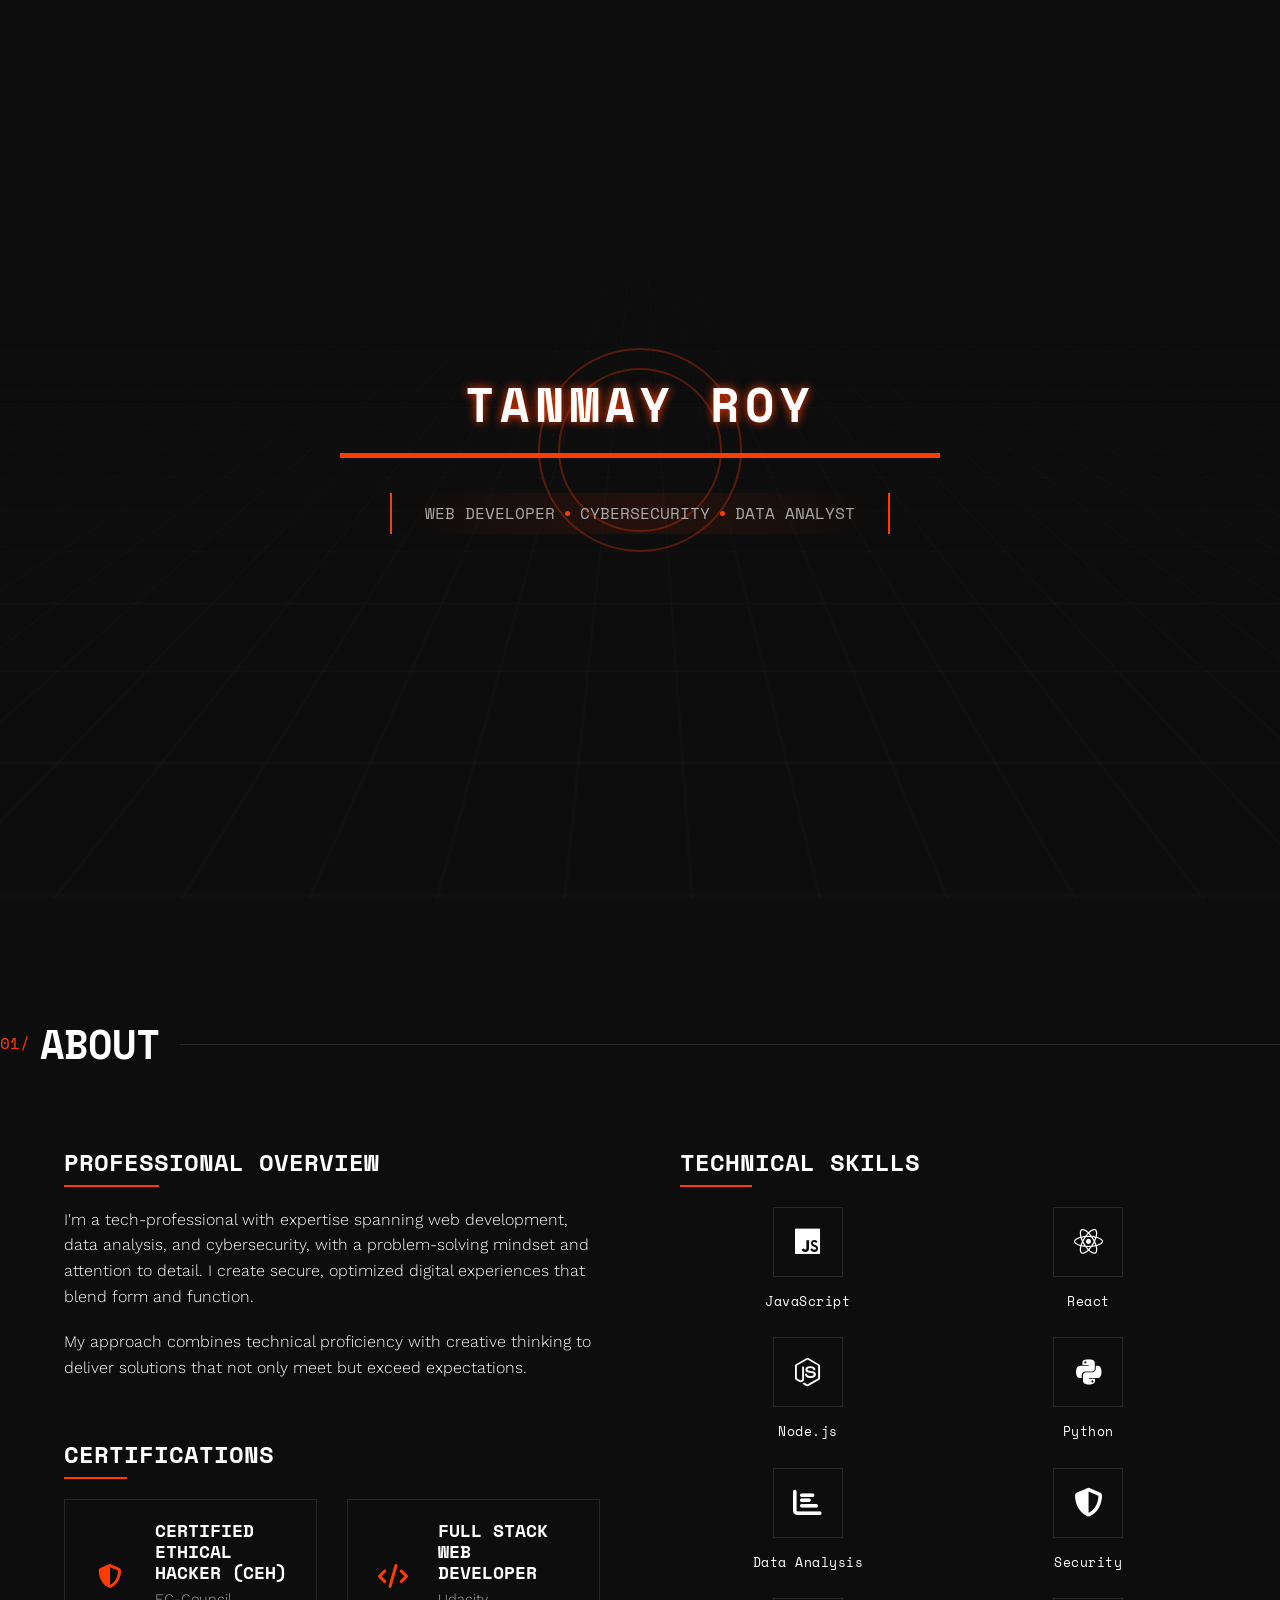
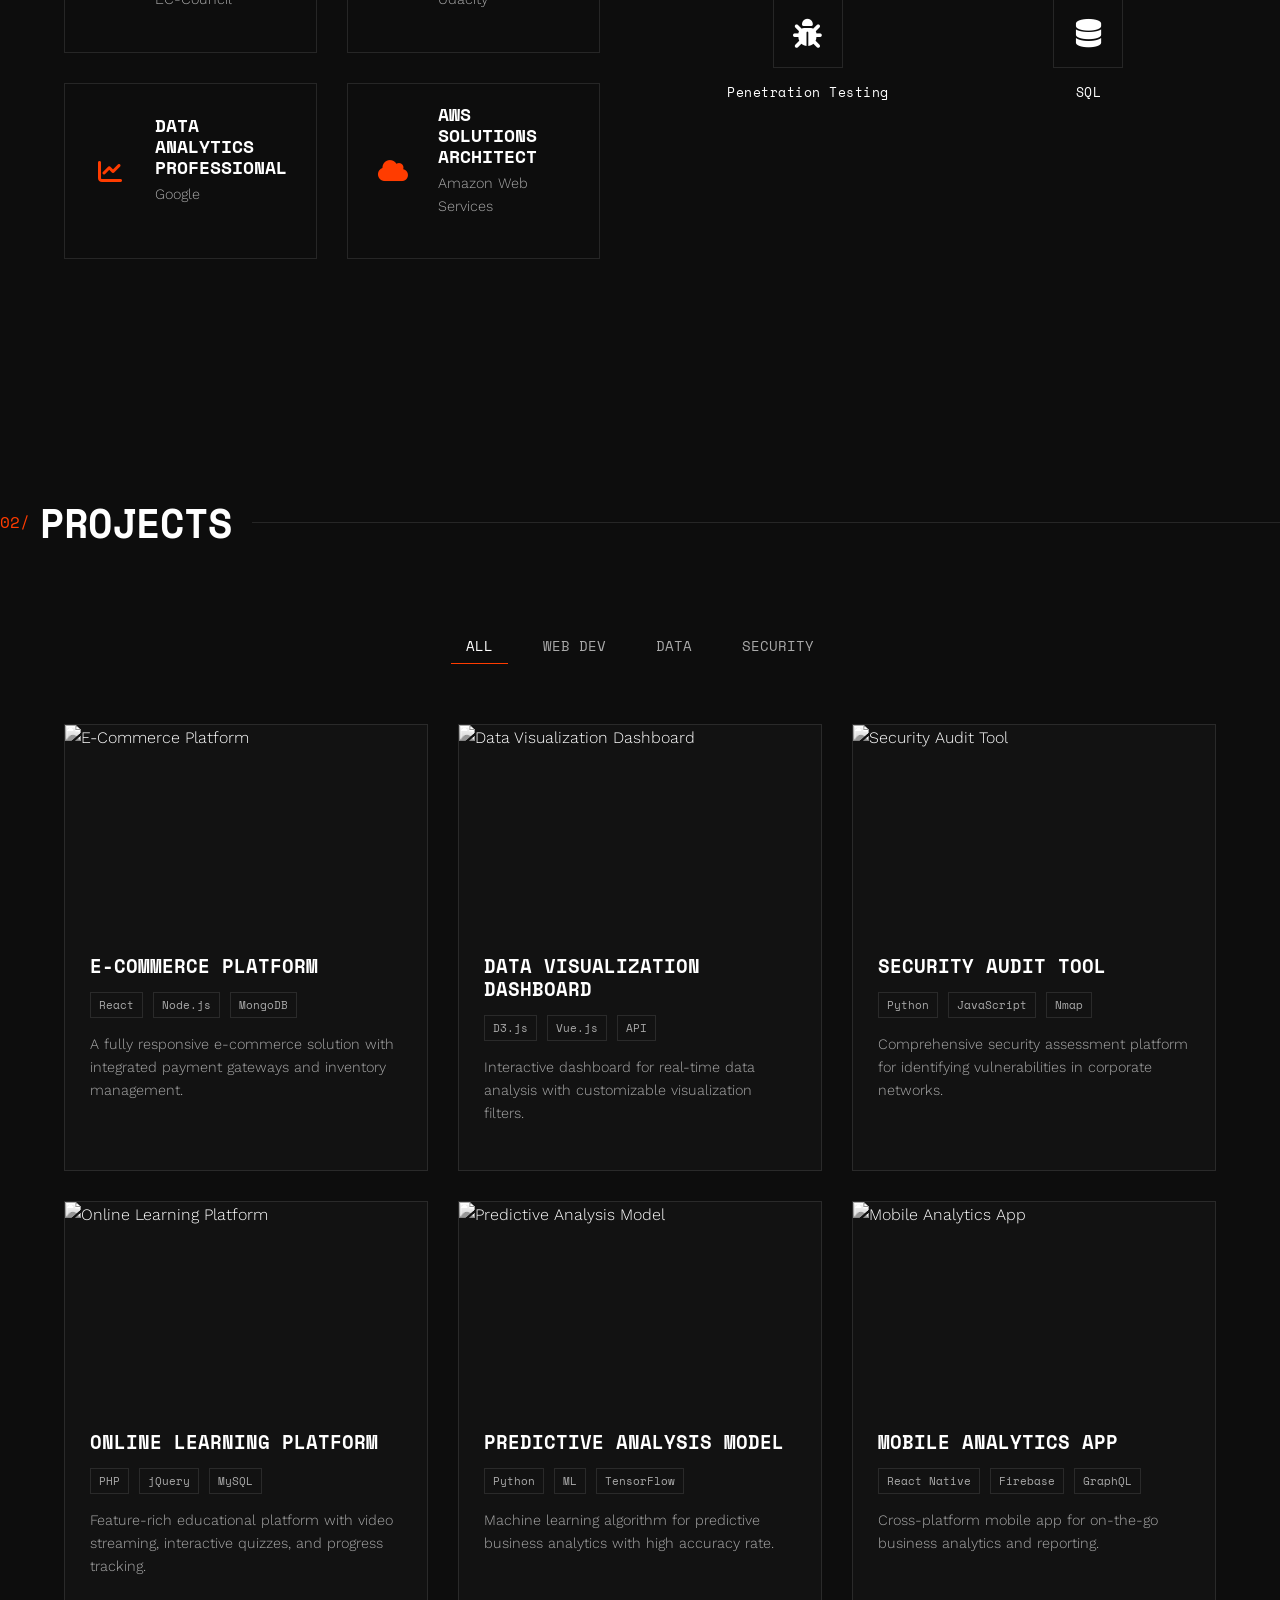
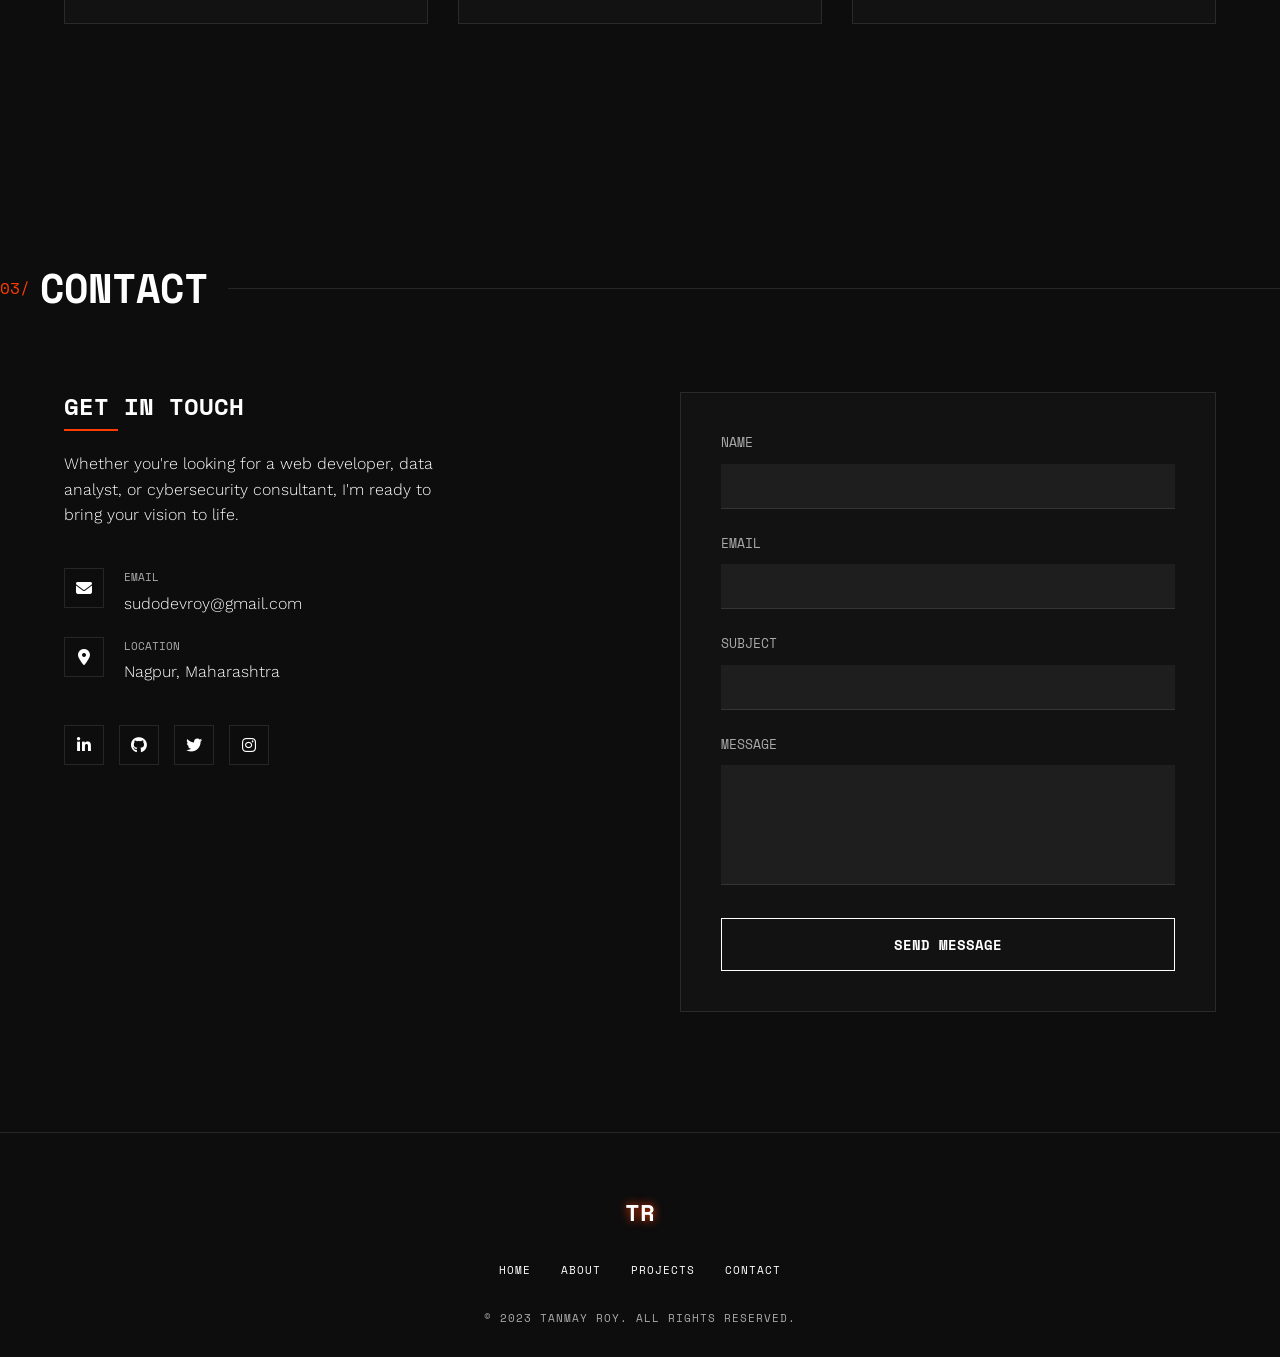
==== index.html @ c30aea15 "Add files via upload" ====
<!DOCTYPE html>
<html lang="en">
<head>
    <meta charset="UTF-8">
    <meta name="viewport" content="width=device-width, initial-scale=1.0">
    <title>Tanmay Roy | Portfolio</title>
    <link rel="stylesheet" href="./assets/css/styles.css">
    <link rel="stylesheet" href="https://cdnjs.cloudflare.com/ajax/libs/font-awesome/6.4.0/css/all.min.css">
</head>
<body>
    <!-- Preloader -->
    <div class="preloader">
        <div class="cyber-grid"></div>
        <div class="loading-text">
            <div class="letter" style="--delay: 0s">T</div>
            <div class="letter" style="--delay: 0.1s">A</div>
            <div class="letter" style="--delay: 0.2s">N</div>
            <div class="letter" style="--delay: 0.3s">M</div>
            <div class="letter" style="--delay: 0.4s">A</div>
            <div class="letter" style="--delay: 0.5s">Y</div>
            <div class="letter" style="--delay: 0.6s">&nbsp;</div>
            <div class="letter" style="--delay: 0.7s">R</div>
            <div class="letter" style="--delay: 0.8s">O</div>
            <div class="letter" style="--delay: 0.9s">Y</div>
        </div>
        <div class="loader-subtitle">WEB DEVELOPER <span class="dot"></span> CYBERSECURITY <span class="dot"></span> DATA ANALYST</div>
        <div class="cyber-circles"></div>
    </div>

    <div class="noise-overlay"></div>
    
    <header>
        <div class="header-content">
            <div class="header-logo" data-text="TR">TR</div>
            <nav>
                <ul class="nav-links">
                    <li><a href="#home" class="active">00/HOME</a></li>
                    <li><a href="#about">01/ABOUT</a></li>
                    <li><a href="#projects">02/PROJECTS</a></li>
                    <li><a href="#contact">03/CONTACT</a></li>
                </ul>
            </nav>
            <div class="menu-toggle">
                <div class="hamburger">
                    <span></span>
                    <span></span>
                </div>
            </div>
        </div>
    </header>

    <main>
        <section id="home" class="home">
            <div class="home-grid">
                <div class="hero-content">
                    <h1 class="glitch-text" data-text="TANMAY ROY">TANMAY ROY</h1>
                    <div class="hero-subtitle">WEB DEVELOPER <span class="dot"></span> DATA ANALYST <span class="dot"></span> CYBERSECURITY</div>
                    <p class="hero-description">Transforming complex ideas into elegant digital solutions with a focus on security, performance, and user experience.</p>
                    <div class="cta-container">
                        <a href="#projects" class="cta-button">VIEW PROJECTS</a>
                        <a href="#contact" class="cta-button outline">CONTACT</a>
                    </div>
                </div>
                <div class="hero-image-container">
                    <div class="hero-image">
                        <img src="./i7j3xm5poc.png" alt="Tanmay Roy">
                        <div class="image-glitch"></div>
                    </div>
                    <div class="grid-overlay"></div>
                </div>
            </div>
            <div class="scroll-indicator">
                <span>SCROLL</span>
                <div class="scroll-line"></div>
            </div>
        </section>

        <section id="about" class="about">
            <div class="section-header">
                <span class="section-number">01/</span>
                <h2 class="section-title">ABOUT</h2>
                <div class="section-line"></div>
            </div>

            <div class="about-grid">
                <div class="about-text">
                    <h3>PROFESSIONAL OVERVIEW</h3>
                    <p>I'm a tech-professional with expertise spanning web development, data analysis, and cybersecurity, with a problem-solving mindset and attention to detail. I create secure, optimized digital experiences that blend form and function.</p>
                    <p>My approach combines technical proficiency with creative thinking to deliver solutions that not only meet but exceed expectations.</p>
                    
                    <div class="certifications">
                        <h3>CERTIFICATIONS</h3>
                        <div class="cert-grid">
                            <div class="cert-item">
                                <div class="cert-icon"><i class="fas fa-shield-alt"></i></div>
                                <div class="cert-content">
                                    <h4>Certified Ethical Hacker (CEH)</h4>
                                    <p>EC-Council</p>
                                </div>
                            </div>
                            <div class="cert-item">
                                <div class="cert-icon"><i class="fas fa-code"></i></div>
                                <div class="cert-content">
                                    <h4>Full Stack Web Developer</h4>
                                    <p>Udacity</p>
                                </div>
                            </div>
                            <div class="cert-item">
                                <div class="cert-icon"><i class="fas fa-chart-line"></i></div>
                                <div class="cert-content">
                                    <h4>Data Analytics Professional</h4>
                                    <p>Google</p>
                                </div>
                            </div>
                            <div class="cert-item">
                                <div class="cert-icon"><i class="fas fa-cloud"></i></div>
                                <div class="cert-content">
                                    <h4>AWS Solutions Architect</h4>
                                    <p>Amazon Web Services</p>
                                </div>
                            </div>
                        </div>
                    </div>
                </div>
                
                <div class="skills-container">
                    <h3>TECHNICAL SKILLS</h3>
                    <div class="skills-grid">
                        <div class="skill-item">
                            <div class="skill-icon"><i class="fab fa-js"></i></div>
                            <div class="skill-name">JavaScript</div>
                        </div>
                        <div class="skill-item">
                            <div class="skill-icon"><i class="fab fa-react"></i></div>
                            <div class="skill-name">React</div>
                        </div>
                        <div class="skill-item">
                            <div class="skill-icon"><i class="fab fa-node-js"></i></div>
                            <div class="skill-name">Node.js</div>
                        </div>
                        <div class="skill-item">
                            <div class="skill-icon"><i class="fab fa-python"></i></div>
                            <div class="skill-name">Python</div>
                        </div>
                        <div class="skill-item">
                            <div class="skill-icon"><i class="fas fa-chart-bar"></i></div>
                            <div class="skill-name">Data Analysis</div>
                        </div>
                        <div class="skill-item">
                            <div class="skill-icon"><i class="fas fa-shield-alt"></i></div>
                            <div class="skill-name">Security</div>
                        </div>
                        <div class="skill-item">
                            <div class="skill-icon"><i class="fas fa-bug"></i></div>
                            <div class="skill-name">Penetration Testing</div>
                        </div>
                        <div class="skill-item">
                            <div class="skill-icon"><i class="fas fa-database"></i></div>
                            <div class="skill-name">SQL</div>
                        </div>
                    </div>
                </div>
            </div>
        </section>

        <section id="projects" class="projects">
            <div class="section-header">
                <span class="section-number">02/</span>
                <h2 class="section-title">PROJECTS</h2>
                <div class="section-line"></div>
            </div>

            <div class="projects-filter">
                <button class="filter-btn active" data-filter="all">ALL</button>
                <button class="filter-btn" data-filter="web">WEB DEV</button>
                <button class="filter-btn" data-filter="data">DATA</button>
                <button class="filter-btn" data-filter="security">SECURITY</button>
            </div>

            <div class="project-grid">
                <div class="project-item" data-category="web">
                    <div class="project-image">
                        <img src="https://cdn.pixabay.com/photo/2021/03/02/01/07/cyberpunk-6061251_1280.jpg" alt="E-Commerce Platform">
                    </div>
                    <div class="project-info">
                        <h3 class="project-title">E-Commerce Platform</h3>
                        <div class="project-tags">
                            <span class="tag">React</span>
                            <span class="tag">Node.js</span>
                            <span class="tag">MongoDB</span>
                        </div>
                        <p class="project-description">A fully responsive e-commerce solution with integrated payment gateways and inventory management.</p>
                    </div>
                </div>

                <div class="project-item" data-category="data">
                    <div class="project-image">
                        <img src="https://cdn.pixabay.com/photo/2016/12/22/13/35/analytics-1925495_1280.png" alt="Data Visualization Dashboard">
                    </div>
                    <div class="project-info">
                        <h3 class="project-title">Data Visualization Dashboard</h3>
                        <div class="project-tags">
                            <span class="tag">D3.js</span>
                            <span class="tag">Vue.js</span>
                            <span class="tag">API</span>
                        </div>
                        <p class="project-description">Interactive dashboard for real-time data analysis with customizable visualization filters.</p>
                    </div>
                </div>

                <div class="project-item" data-category="security">
                    <div class="project-image">
                        <img src="https://cdn.pixabay.com/photo/2021/03/02/01/07/cyberpunk-6061251_1280.jpg" alt="Security Audit Tool">
                    </div>
                    <div class="project-info">
                        <h3 class="project-title">Security Audit Tool</h3>
                        <div class="project-tags">
                            <span class="tag">Python</span>
                            <span class="tag">JavaScript</span>
                            <span class="tag">Nmap</span>
                        </div>
                        <p class="project-description">Comprehensive security assessment platform for identifying vulnerabilities in corporate networks.</p>
                    </div>
                </div>

                <div class="project-item" data-category="web">
                    <div class="project-image">
                        <img src="https://cdn.pixabay.com/photo/2021/05/05/04/45/pixel-cells-6230157_1280.png" alt="Online Learning Platform">
                    </div>
                    <div class="project-info">
                        <h3 class="project-title">Online Learning Platform</h3>
                        <div class="project-tags">
                            <span class="tag">PHP</span>
                            <span class="tag">jQuery</span>
                            <span class="tag">MySQL</span>
                        </div>
                        <p class="project-description">Feature-rich educational platform with video streaming, interactive quizzes, and progress tracking.</p>
                    </div>
                </div>

                <div class="project-item" data-category="data">
                    <div class="project-image">
                        <img src="https://cdn.pixabay.com/photo/2018/06/07/16/49/virtual-3460451_1280.jpg" alt="Predictive Analysis Model">
                    </div>
                    <div class="project-info">
                        <h3 class="project-title">Predictive Analysis Model</h3>
                        <div class="project-tags">
                            <span class="tag">Python</span>
                            <span class="tag">ML</span>
                            <span class="tag">TensorFlow</span>
                        </div>
                        <p class="project-description">Machine learning algorithm for predictive business analytics with high accuracy rate.</p>
                    </div>
                </div>

                <div class="project-item" data-category="web">
                    <div class="project-image">
                        <img src="https://cdn.pixabay.com/photo/2024/01/10/16/22/woman-8499959_1280.jpg" alt="Mobile Analytics App">
                    </div>
                    <div class="project-info">
                        <h3 class="project-title">Mobile Analytics App</h3>
                        <div class="project-tags">
                            <span class="tag">React Native</span>
                            <span class="tag">Firebase</span>
                            <span class="tag">GraphQL</span>
                        </div>
                        <p class="project-description">Cross-platform mobile app for on-the-go business analytics and reporting.</p>
                    </div>
                </div>
            </div>
        </section>

        <section id="contact" class="contact">
            <div class="section-header">
                <span class="section-number">03/</span>
                <h2 class="section-title">CONTACT</h2>
                <div class="section-line"></div>
            </div>

            <div class="contact-grid">
                <div class="contact-info">
                    <h3>GET IN TOUCH</h3>
                    <p>Whether you're looking for a web developer, data analyst, or cybersecurity consultant, I'm ready to bring your vision to life.</p>
                    
                    <div class="contact-details">
                        <div class="contact-item">
                            <div class="contact-icon">
                                <i class="fas fa-envelope"></i>
                            </div>
                            <div class="contact-text">
                                <span class="contact-label">EMAIL</span>
                                <a href="mailto:sudodevroy@gmail.com">sudodevroy@gmail.com</a>
                            </div>
                        </div>

                        <div class="contact-item">
                            <div class="contact-icon">
                                <i class="fas fa-map-marker-alt"></i>
                            </div>
                            <div class="contact-text">
                                <span class="contact-label">LOCATION</span>
                                <span>Nagpur, Maharashtra</span>
                            </div>
                        </div>
                    </div>
                    
                    <div class="social-links">
                        <a href="https://www.linkedin.com/in/geekytr/" class="social-link" aria-label="LinkedIn" target="_blank">
                            <i class="fab fa-linkedin-in"></i>
                        </a>
                        <a href="https://github.com/sudoroy" class="social-link" aria-label="GitHub" target="_blank">
                            <i class="fab fa-github"></i>
                        </a>
                        <a href="#" class="social-link" aria-label="Twitter">
                            <i class="fab fa-twitter"></i>
                        </a>
                        <a href="#" class="social-link" aria-label="Instagram">
                            <i class="fab fa-instagram"></i>
                        </a>
                    </div>
                </div>
                
                <div class="contact-form-container">
                    <form id="contact-form" class="contact-form">
                        <div class="form-group">
                            <label for="name">NAME</label>
                            <input type="text" id="name" name="name" required>
                        </div>
                        <div class="form-group">
                            <label for="email">EMAIL</label>
                            <input type="email" id="email" name="email" required>
                        </div>
                        <div class="form-group">
                            <label for="subject">SUBJECT</label>
                            <input type="text" id="subject" name="subject" required>
                        </div>
                        <div class="form-group">
                            <label for="message">MESSAGE</label>
                            <textarea id="message" name="message" required></textarea>
                        </div>
                        <button type="submit" class="submit-btn" id="submit-btn">SEND MESSAGE</button>
                        <p id="submit-message" style="margin-top: 10px; display: none; color: #00ff41; font-size: 14px;">Message sent successfully!</p>
                    </form>
                    <div id="thank-you-message" class="success-message" style="display: none;">
                        <i class="fas fa-check-circle" style="font-size: 3rem; margin-bottom: 15px;"></i>
                        <h3>Message Received!</h3>
                        <p>Thanks for reaching out. I'll get back to you soon.</p>
                    </div>
                </div>
            </div>
        </section>
    </main>

    <footer>
        <div class="footer-content">
            <div class="footer-logo" data-text="TR">TR</div>
            <div class="footer-links">
                <a href="#home">HOME</a>
                <a href="#about">ABOUT</a>
                <a href="#projects">PROJECTS</a>
                <a href="#contact">CONTACT</a>
            </div>
            <div class="footer-copyright">
                &copy; 2023 TANMAY ROY. ALL RIGHTS RESERVED.
            </div>
        </div>
    </footer>

    <div class="back-to-top" aria-label="Back to top">↑</div>

    <script src="./assets/js/main.js"></script>
</body>
</html>
---- assets/css/styles.css ----
/* ===== FONTS ===== */
@import url('https://fonts.googleapis.com/css2?family=Space+Mono:wght@400;700&family=Work+Sans:wght@300;400;500;700&display=swap');

/* ===== VARIABLES ===== */
:root {
    --font-primary: 'Space Mono', monospace;
    --font-secondary: 'Work Sans', sans-serif;
    --color-bg: #0D0D0D;
    --color-text: #FFFFFF;
    --color-text-secondary: #AAAAAA;
    --color-accent: #FF3C00;
    --color-border: rgba(255, 255, 255, 0.1);
    --transition: all 0.3s cubic-bezier(0.25, 0.46, 0.45, 0.94);
}

/* ===== RESET ===== */
* {
    margin: 0;
    padding: 0;
    box-sizing: border-box;
}

html {
    scroll-behavior: smooth;
    font-size: 16px;
}

body {
    background-color: var(--color-bg);
    color: var(--color-text);
    font-family: var(--font-secondary);
    font-weight: 300;
    line-height: 1.6;
    overflow-x: hidden;
}

h1, h2, h3, h4, h5, h6 {
    font-family: var(--font-primary);
    font-weight: 700;
    line-height: 1.2;
    text-transform: uppercase;
}

a {
    color: var(--color-text);
    text-decoration: none;
    transition: var(--transition);
}

a:hover {
    color: var(--color-accent);
}

button, input, textarea {
    font-family: var(--font-primary);
    font-size: 1rem;
}

ul {
    list-style: none;
}

img {
    max-width: 100%;
    height: auto;
}

/* ===== UTILITIES ===== */
.container {
    width: 90%;
    max-width: 1400px;
    margin: 0 auto;
}

/* ===== PRELOADER ===== */
.preloader {
    position: fixed;
    top: 0;
    left: 0;
    width: 100%;
    height: 100%;
    background-color: var(--color-bg);
    z-index: 9999;
    display: flex;
    flex-direction: column;
    justify-content: center;
    align-items: center;
    overflow: hidden;
}

.cyber-circles {
    position: absolute;
    width: 100%;
    height: 100%;
    z-index: -1;
    opacity: 0.3;
}

.cyber-circles::before,
.cyber-circles::after {
    content: '';
    position: absolute;
    border: 2px solid var(--color-accent);
    border-radius: 50%;
    animation: expand 3s cubic-bezier(0.215, 0.61, 0.355, 1) infinite;
}

.cyber-circles::before {
    width: 200px;
    height: 200px;
    top: 50%;
    left: 50%;
    transform: translate(-50%, -50%);
    animation-delay: 0s;
}

.cyber-circles::after {
    width: 160px;
    height: 160px;
    top: 50%;
    left: 50%;
    transform: translate(-50%, -50%);
    animation-delay: 0.5s;
}

@keyframes expand {
    0% {
        transform: translate(-50%, -50%) scale(0.5);
        opacity: 0.8;
    }
    50% {
        opacity: 0.3;
    }
    100% {
        transform: translate(-50%, -50%) scale(1.3);
        opacity: 0;
    }
}

.cyber-grid {
    position: absolute;
    width: 200%;
    height: 200%;
    background-image: linear-gradient(var(--color-border) 1px, transparent 1px), 
                      linear-gradient(90deg, var(--color-border) 1px, transparent 1px);
    background-size: 50px 50px;
    top: -50%;
    left: -50%;
    opacity: 0.15;
    transform: perspective(500px) rotateX(60deg);
    animation: grid-anim 20s linear infinite;
}

@keyframes grid-anim {
    0% {
        transform: perspective(500px) rotateX(60deg) translateY(0);
    }
    100% {
        transform: perspective(500px) rotateX(60deg) translateY(50px);
    }
}

.loading-text {
    position: relative;
    display: flex;
    justify-content: center;
    align-items: center;
    margin-bottom: 30px;
    font-family: var(--font-primary);
    font-size: 48px;
    font-weight: 700;
    letter-spacing: 6px;
    width: 90%;
    max-width: 500px;
    text-align: center;
    flex-wrap: wrap;
}

.loading-text::before {
    content: '';
    position: absolute;
    width: 120%;
    height: 5px;
    background-color: var(--color-accent);
    bottom: -15px;
    left: -10%;
    transform: scaleX(0);
    transform-origin: left;
    animation: lineReveal 1.5s ease-in-out forwards;
    animation-delay: 0.5s;
}

@keyframes lineReveal {
    to { transform: scaleX(1); }
}

.letter {
    display: inline-block;
    position: relative;
    color: var(--color-text);
    text-shadow: 0 0 10px var(--color-accent);
    transform: translateY(20px);
    opacity: 0;
    animation: letterFall 0.5s calc(var(--delay) + 0.2s) forwards, 
               load-letter 3s calc(var(--delay) + 1s) infinite;
}

@keyframes letterFall {
    to {
        transform: translateY(0);
        opacity: 1;
    }
}

@keyframes load-letter {
    0%, 100% {
        color: var(--color-text);
        filter: blur(0px);
        text-shadow: 0 0 10px var(--color-accent);
    }
    50% {
        color: var(--color-accent);
        filter: blur(1px);
        text-shadow: 0 0 20px var(--color-accent);
        transform: scale(1.1);
    }
}

.loader-subtitle {
    font-family: var(--font-primary);
    font-size: 1rem;
    font-weight: 400;
    color: var(--color-text-secondary);
    margin-top: 20px;
    display: flex;
    align-items: center;
    justify-content: center;
    flex-wrap: wrap;
    opacity: 0;
    animation: fadeIn 0.5s ease forwards;
    animation-delay: 1.5s;
    background: linear-gradient(90deg, transparent, rgba(255, 60, 0, 0.1), transparent);
    padding: 8px 20px;
    border-left: 2px solid var(--color-accent);
    border-right: 2px solid var(--color-accent);
    width: 90%;
    max-width: 500px;
    text-align: center;
}

@keyframes fadeIn {
    to { opacity: 1; }
}

.preloader .dot {
    display: inline-block;
    width: 5px;
    height: 5px;
    background-color: var(--color-accent);
    border-radius: 50%;
    margin: 0 10px;
    animation: pulse 1.5s infinite;
}

.preloader .dot:nth-child(2) {
    animation-delay: 0.5s;
}

@keyframes pulse {
    0%, 100% {
        transform: scale(1);
    }
    50% {
        transform: scale(1.5);
        box-shadow: 0 0 10px var(--color-accent);
    }
}

@keyframes spin {
    0% { transform: rotate(0deg); }
    100% { transform: rotate(360deg); }
}

/* ===== NOISE OVERLAY ===== */
.noise-overlay {
    position: fixed;
    top: 0;
    left: 0;
    width: 100%;
    height: 100%;
    background-image: url("data:image/svg+xml,%3Csvg viewBox='0 0 200 200' xmlns='http://www.w3.org/2000/svg'%3E%3Cfilter id='noiseFilter'%3E%3CfeTurbulence type='fractalNoise' baseFrequency='0.65' numOctaves='3' stitchTiles='stitch'/%3E%3C/filter%3E%3Crect width='100%25' height='100%25' filter='url(%23noiseFilter)'/%3E%3C/svg%3E");
    opacity: 0.03;
    z-index: 1;
    pointer-events: none;
}

/* ===== HEADER ===== */
header {
    position: fixed;
    top: 0;
    left: 0;
    width: 100%;
    padding: 30px 0;
    z-index: 100;
    transition: var(--transition);
}

header.scrolled {
    background-color: rgba(13, 13, 13, 0.9);
    backdrop-filter: blur(10px);
    padding: 15px 0;
    border-bottom: 1px solid var(--color-border);
}

.header-content {
    display: flex;
    justify-content: space-between;
    align-items: center;
    width: 90%;
    max-width: 1400px;
    margin: 0 auto;
}

.header-logo {
    font-family: var(--font-primary);
    font-size: 1.5rem;
    font-weight: 700;
    position: relative;
    display: inline-block;
    color: var(--color-text);
    text-shadow: 0 0 10px var(--color-accent);
    animation: logo-glow 2s ease-in-out infinite;
}

.header-logo::before {
    content: attr(data-text);
    position: absolute;
    left: 2px;
    top: 2px;
    color: var(--color-accent);
    opacity: 0.7;
    z-index: -1;
    filter: blur(2px);
    animation: logo-glow-before 2s ease-in-out infinite alternate;
}

@keyframes logo-glow {
    0%, 100% {
        text-shadow: 0 0 10px var(--color-accent), 0 0 20px var(--color-accent);
    }
    50% {
        text-shadow: 0 0 15px var(--color-accent), 0 0 30px var(--color-accent);
    }
}

@keyframes logo-glow-before {
    0% {
        opacity: 0.5;
        filter: blur(2px);
    }
    100% {
        opacity: 0.8;
        filter: blur(3px);
    }
}

.nav-links {
    display: flex;
    gap: 40px;
}

.nav-links a {
    position: relative;
    font-family: var(--font-primary);
    font-size: 0.8rem;
    letter-spacing: 1px;
    padding: 5px 0;
}

.nav-links a::after {
    content: "";
    position: absolute;
    width: 0;
    height: 1px;
    bottom: 0;
    left: 0;
    background-color: var(--color-accent);
    transition: width 0.3s ease;
}

.nav-links a:hover::after,
.nav-links a.active::after {
    width: 100%;
}

.menu-toggle {
    display: none;
    cursor: pointer;
}

.hamburger {
    display: flex;
    flex-direction: column;
    justify-content: space-between;
    width: 30px;
    height: 20px;
}

.hamburger span {
    display: block;
    width: 100%;
    height: 2px;
    background-color: var(--color-text);
    transition: var(--transition);
}

/* ===== MAIN SECTION ===== */
main {
    position: relative;
    z-index: 2;
    overflow: hidden;
}

section {
    padding: 120px 0;
    position: relative;
}

.section-header {
    display: flex;
    align-items: center;
    margin-bottom: 80px;
}

.section-number {
    font-family: var(--font-primary);
    font-size: 1rem;
    color: var(--color-accent);
    margin-right: 10px;
}

.section-title {
    font-size: 2.5rem;
    margin: 0;
}

.section-line {
    flex: 1;
    height: 1px;
    background-color: var(--color-border);
    margin-left: 20px;
}

/* ===== HOME SECTION ===== */
.home {
    min-height: 100vh;
    display: flex;
    align-items: center;
    position: relative;
}

.home-grid {
    display: grid;
    grid-template-columns: 1fr 1fr;
    gap: 50px;
    width: 90%;
    max-width: 1400px;
    margin: 0 auto;
    padding-top: 100px;
}

.hero-content {
    display: flex;
    flex-direction: column;
    justify-content: center;
}

.glitch-text {
    font-size: 4.5rem;
    margin-bottom: 20px;
    position: relative;
    display: inline-block;
    animation: glitch 5s infinite;
}

.glitch-text::before,
.glitch-text::after {
    content: attr(data-text);
    position: absolute;
    top: 0;
    left: 0;
    width: 100%;
    height: 100%;
}

.glitch-text::before {
    left: 2px;
    text-shadow: -1px 0 var(--color-accent);
    clip: rect(44px, 450px, 56px, 0);
    animation: glitch-anim 5s infinite linear alternate-reverse;
}

.glitch-text::after {
    left: -2px;
    text-shadow: -1px 0 white;
    clip: rect(44px, 450px, 56px, 0);
    animation: glitch-anim2 5s infinite linear alternate-reverse;
    animation-delay: 0.05s;
}

@keyframes glitch-anim {
    0% {
        clip: rect(44px, 450px, 56px, 0);
    }
    20% {
        clip: rect(24px, 450px, 36px, 0);
    }
    40% {
        clip: rect(84px, 450px, 96px, 0);
    }
    60% {
        clip: rect(32px, 450px, 23px, 0);
    }
    80% {
        clip: rect(4px, 450px, 12px, 0);
    }
    100% {
        clip: rect(44px, 450px, 56px, 0);
    }
}

@keyframes glitch-anim2 {
    0% {
        clip: rect(44px, 450px, 56px, 0);
    }
    20% {
        clip: rect(14px, 450px, 26px, 0);
    }
    40% {
        clip: rect(74px, 450px, 86px, 0);
    }
    60% {
        clip: rect(42px, 450px, 33px, 0);
    }
    80% {
        clip: rect(14px, 450px, 22px, 0);
    }
    100% {
        clip: rect(44px, 450px, 56px, 0);
    }
}

.hero-subtitle {
    font-family: var(--font-primary);
    font-size: 1rem;
    font-weight: 400;
    color: var(--color-text-secondary);
    margin-bottom: 30px;
    display: flex;
    align-items: center;
    transition: opacity 0.5s ease;
}

.typing-title {
    display: inline-block;
    color: var(--color-accent);
    border-right: 2px solid var(--color-accent);
    padding-right: 5px;
    animation: cursor-blink 0.7s infinite;
}

@keyframes cursor-blink {
    0%, 100% {
        border-color: var(--color-accent);
    }
    50% {
        border-color: transparent;
    }
}

.dot {
    display: inline-block;
    width: 5px;
    height: 5px;
    background-color: var(--color-accent);
    border-radius: 50%;
    margin: 0 10px;
}

.hero-description {
    max-width: 500px;
    margin-bottom: 40px;
    font-size: 1.1rem;
}

.cta-container {
    display: flex;
    gap: 20px;
}

.cta-button {
    display: inline-block;
    padding: 12px 30px;
    background-color: var(--color-accent);
    color: var(--color-bg);
    font-family: var(--font-primary);
    font-weight: 700;
    font-size: 0.9rem;
    letter-spacing: 1px;
    border: 1px solid var(--color-accent);
    transition: var(--transition);
}

.cta-button:hover {
    background-color: transparent;
    color: var(--color-accent);
}

.cta-button.outline {
    background-color: transparent;
    color: var(--color-accent);
}

.cta-button.outline:hover {
    background-color: var(--color-accent);
    color: var(--color-bg);
}

.hero-image-container {
    position: relative;
}

.hero-image {
    position: relative;
    overflow: hidden;
    aspect-ratio: 4/3;
}

.hero-image img {
    width: 100%;
    height: 100%;
    object-fit: contain;
    filter: grayscale(100%) contrast(1.2);
}

.image-glitch {
    position: absolute;
    top: 0;
    left: 0;
    width: 100%;
    height: 100%;
    background-color: var(--color-accent);
    mix-blend-mode: hue;
    opacity: 0.3;
    animation: glitchEffect 10s infinite;
}

@keyframes glitchEffect {
    0% {
        opacity: 0.2;
        transform: translate(0);
    }
    7% {
        opacity: 0.3;
        transform: translate(5px, 0);
    }
    10% {
        opacity: 0.1;
        transform: translate(-5px, 0);
    }
    12% {
        opacity: 0.3;
        transform: translate(0, 5px);
    }
    15% {
        opacity: 0;
        transform: translate(0);
    }
    100% {
        opacity: 0;
        transform: translate(0);
    }
}

.grid-overlay {
    position: absolute;
    top: -10px;
    left: -10px;
    right: -10px;
    bottom: -10px;
    border: 1px solid var(--color-border);
    z-index: -1;
}

.grid-overlay::before,
.grid-overlay::after {
    content: '';
    position: absolute;
    background-color: var(--color-accent);
    z-index: -1;
}

.grid-overlay::before {
    width: 20px;
    height: 20px;
    top: -10px;
    left: -10px;
}

.grid-overlay::after {
    width: 20px;
    height: 20px;
    bottom: -10px;
    right: -10px;
}

.scroll-indicator {
    position: absolute;
    left: 5%;
    bottom: 40px;
    display: flex;
    flex-direction: column;
    align-items: center;
    font-family: var(--font-primary);
    font-size: 0.7rem;
    color: var(--color-text-secondary);
    letter-spacing: 2px;
}

.scroll-line {
    width: 1px;
    height: 100px;
    background-color: var(--color-text-secondary);
    margin-top: 10px;
    position: relative;
}

.scroll-line::after {
    content: '';
    position: absolute;
    width: 100%;
    height: 30%;
    background-color: var(--color-accent);
    top: 0;
    animation: scrollDown 1.5s ease-in-out infinite;
}

@keyframes scrollDown {
    0% {
        top: 0;
        height: 30%;
    }
    50% {
        top: 70%;
        height: 30%;
    }
    100% {
        top: 100%;
        height: 0;
    }
}

/* ===== ABOUT SECTION ===== */
.about {
    background-color: var(--color-bg);
}

.about-grid {
    display: grid;
    grid-template-columns: 1fr 1fr;
    gap: 80px;
    width: 90%;
    max-width: 1400px;
    margin: 0 auto;
}

.about-text h3,
.skills-container h3 {
    font-size: 1.5rem;
    margin-bottom: 30px;
    display: inline-block;
    position: relative;
}

.about-text h3::after,
.skills-container h3::after {
    content: '';
    position: absolute;
    width: 30%;
    height: 2px;
    background-color: var(--color-accent);
    bottom: -10px;
    left: 0;
}

.about-text p {
    margin-bottom: 20px;
}

.certifications {
    margin-top: 60px;
}

.cert-grid {
    display: grid;
    grid-template-columns: repeat(2, 1fr);
    gap: 30px;
}

.cert-item {
    display: flex;
    align-items: center;
    padding: 20px;
    border: 1px solid var(--color-border);
    transition: var(--transition);
}

.cert-item:hover {
    border-color: var(--color-accent);
    transform: translateY(-5px);
}

.cert-icon {
    flex-shrink: 0;
    width: 50px;
    height: 50px;
    display: flex;
    justify-content: center;
    align-items: center;
    font-size: 1.5rem;
    color: var(--color-accent);
    margin-right: 20px;
}

.cert-content h4 {
    font-size: 1.1rem;
    margin-bottom: 5px;
    font-weight: 600;
}

.cert-content p {
    font-size: 0.9rem;
    color: var(--color-text-secondary);
}

.skills-grid {
    display: grid;
    grid-template-columns: repeat(2, 1fr);
    gap: 25px;
}

.skill-item {
    display: flex;
    flex-direction: column;
    align-items: center;
    text-align: center;
    position: relative;
}

.skill-icon {
    width: 70px;
    height: 70px;
    display: flex;
    justify-content: center;
    align-items: center;
    border: 1px solid var(--color-border);
    margin-bottom: 15px;
    transition: var(--transition);
}

.skill-icon i {
    font-size: 1.8rem;
}

.skill-item:hover .skill-icon {
    border-color: var(--color-accent);
    color: var(--color-accent);
}

.skill-name {
    font-family: var(--font-primary);
    font-size: 0.8rem;
    letter-spacing: 0.5px;
}

/* ===== PROJECTS SECTION ===== */
.projects {
    background-color: var(--color-bg);
    position: relative;
}

.projects-filter {
    display: flex;
    justify-content: center;
    flex-wrap: wrap;
    gap: 20px;
    margin-bottom: 60px;
}

.filter-btn {
    background: none;
    border: none;
    color: var(--color-text-secondary);
    font-family: var(--font-primary);
    font-size: 0.9rem;
    cursor: pointer;
    padding: 8px 15px;
    position: relative;
    transition: var(--transition);
}

.filter-btn::after {
    content: '';
    position: absolute;
    width: 0;
    height: 1px;
    background-color: var(--color-accent);
    bottom: 0;
    left: 0;
    transition: var(--transition);
}

.filter-btn:hover,
.filter-btn.active {
    color: var(--color-text);
}

.filter-btn.active::after {
    width: 100%;
}

.project-grid {
    display: grid;
    grid-template-columns: repeat(auto-fill, minmax(300px, 1fr));
    gap: 30px;
    width: 90%;
    max-width: 1400px;
    margin: 0 auto;
}

.project-item {
    background-color: rgba(30, 30, 30, 0.3);
    border: 1px solid var(--color-border);
}

.project-image {
    position: relative;
    overflow: hidden;
    aspect-ratio: 16/9;
}

.project-image img {
    width: 100%;
    height: 100%;
    object-fit: cover;
    filter: grayscale(100%) contrast(1.2);
    transition: var(--transition);
}

.project-item:hover .project-image img {
    transform: scale(1.05);
}

.project-info {
    padding: 25px;
}

.project-title {
    font-size: 1.2rem;
    margin-bottom: 15px;
}

.project-tags {
    display: flex;
    flex-wrap: wrap;
    gap: 10px;
    margin-bottom: 15px;
}

.tag {
    font-family: var(--font-primary);
    font-size: 0.7rem;
    color: var(--color-text-secondary);
    padding: 3px 8px;
    border: 1px solid var(--color-border);
}

.project-description {
    font-size: 0.9rem;
    color: var(--color-text-secondary);
    margin-bottom: 20px;
}

.project-link {
    font-family: var(--font-primary);
    font-size: 0.8rem;
    font-weight: 700;
    color: var(--color-text);
    display: inline-flex;
    align-items: center;
    position: relative;
}

.arrow {
    margin-left: 5px;
    transition: transform 0.3s ease;
}

.project-link:hover .arrow {
    transform: translateX(5px);
}

.project-link:hover {
    color: var(--color-accent);
}

/* ===== CONTACT SECTION ===== */
.contact {
    background-color: var(--color-bg);
    position: relative;
}

.contact-grid {
    display: grid;
    grid-template-columns: 1fr 1fr;
    gap: 80px;
    width: 90%;
    max-width: 1400px;
    margin: 0 auto;
}

.contact-info h3 {
    font-size: 1.5rem;
    margin-bottom: 30px;
    position: relative;
    display: inline-block;
}

.contact-info h3::after {
    content: '';
    position: absolute;
    width: 30%;
    height: 2px;
    background-color: var(--color-accent);
    bottom: -10px;
    left: 0;
}

.contact-info p {
    max-width: 400px;
    margin-bottom: 40px;
}

.contact-details {
    margin-bottom: 40px;
}

.contact-item {
    display: flex;
    margin-bottom: 20px;
}

.contact-icon {
    width: 40px;
    height: 40px;
    display: flex;
    justify-content: center;
    align-items: center;
    border: 1px solid var(--color-border);
    margin-right: 20px;
}

.contact-text {
    display: flex;
    flex-direction: column;
}

.contact-label {
    font-family: var(--font-primary);
    font-size: 0.7rem;
    color: var(--color-text-secondary);
    margin-bottom: 5px;
}

.social-links {
    display: flex;
    gap: 15px;
}

.social-link {
    width: 40px;
    height: 40px;
    display: flex;
    justify-content: center;
    align-items: center;
    border: 1px solid var(--color-border);
    transition: var(--transition);
}

.social-link:hover {
    border-color: var(--color-accent);
    color: var(--color-accent);
}

.contact-form-container {
    border: 1px solid var(--color-border);
    padding: 40px;
    background-color: rgba(255, 255, 255, 0.02);
}

.form-group {
    margin-bottom: 25px;
    position: relative;
}

.form-group label {
    display: block;
    font-family: var(--font-primary);
    font-size: 0.8rem;
    margin-bottom: 10px;
    color: var(--color-text-secondary);
}

.form-group input,
.form-group textarea {
    width: 100%;
    background-color: rgba(255, 255, 255, 0.05);
    border: none;
    border-bottom: 1px solid var(--color-border);
    padding: 10px;
    color: var(--color-text);
    font-family: var(--font-primary);
    font-size: 1rem;
}

.form-group input:focus,
.form-group textarea:focus {
    outline: none;
    border-color: var(--color-accent);
    background-color: rgba(255, 255, 255, 0.07);
}

.form-group textarea {
    min-height: 120px;
    resize: none;
}

.form-group input.error,
.form-group textarea.error {
    border-color: red;
}

.submit-btn {
    width: 100%;
    padding: 15px;
    background-color: transparent;
    border: 1px solid var(--color-text);
    color: var(--color-text);
    font-family: var(--font-primary);
    font-size: 0.9rem;
    font-weight: 700;
    cursor: pointer;
    transition: var(--transition);
}

.submit-btn:hover {
    background-color: var(--color-accent);
    border-color: var(--color-accent);
    color: var(--color-bg);
}

.success-message {
    color: var(--color-text);
    font-family: var(--font-primary);
    text-align: center;
    padding: 50px 30px;
    animation: fadeIn 0.5s ease-in-out;
    border: 1px solid var(--color-border);
    background-color: rgba(255, 255, 255, 0.02);
}

.success-message h3 {
    color: var(--color-accent);
    margin-bottom: 15px;
    font-size: 1.8rem;
    text-transform: uppercase;
}

.success-message p {
    color: var(--color-text-secondary);
    font-size: 1.1rem;
    max-width: 400px;
    margin: 0 auto;
}

.success-message i {
    animation: pulse-success 1.5s infinite;
    color: var(--color-accent);
}

@keyframes pulse-success {
    0%, 100% {
        transform: scale(1);
        opacity: 1;
    }
    50% {
        transform: scale(1.1);
        opacity: 0.8;
        text-shadow: 0 0 15px var(--color-accent);
    }
}

/* ===== FOOTER ===== */
footer {
    padding: 60px 0 30px;
    background-color: var(--color-bg);
    border-top: 1px solid var(--color-border);
}

.footer-content {
    width: 90%;
    max-width: 1400px;
    margin: 0 auto;
    display: flex;
    flex-direction: column;
    align-items: center;
    text-align: center;
}

.footer-logo {
    margin-bottom: 30px;
    font-family: var(--font-primary);
    font-size: 1.5rem;
    font-weight: 700;
    position: relative;
    display: inline-block;
    color: var(--color-text);
    text-shadow: 0 0 10px var(--color-accent);
    animation: logo-glow 2s ease-in-out infinite;
}

.footer-logo::before {
    content: attr(data-text);
    position: absolute;
    left: 2px;
    top: 2px;
    color: var(--color-accent);
    opacity: 0.7;
    z-index: -1;
    filter: blur(2px);
    animation: logo-glow-before 2s ease-in-out infinite alternate;
}

.footer-links {
    display: flex;
    justify-content: center;
    gap: 30px;
    margin-bottom: 30px;
}

.footer-links a {
    font-family: var(--font-primary);
    font-size: 0.7rem;
    letter-spacing: 1px;
}

.footer-copyright {
    font-family: var(--font-primary);
    font-size: 0.7rem;
    color: var(--color-text-secondary);
    letter-spacing: 1px;
}

/* ===== BACK TO TOP ===== */
.back-to-top {
    position: fixed;
    bottom: 40px;
    right: 40px;
    width: 50px;
    height: 50px;
    background-color: var(--color-accent);
    color: var(--color-bg);
    font-size: 1.5rem;
    display: flex;
    justify-content: center;
    align-items: center;
    cursor: pointer;
    opacity: 0;
    visibility: hidden;
    transition: var(--transition);
    z-index: 10;
}

.back-to-top.visible {
    opacity: 1;
    visibility: visible;
}

/* ===== RESPONSIVE DESIGN ===== */
@media (max-width: 1200px) {
    .home-grid,
    .about-grid,
    .contact-grid {
        grid-template-columns: 1fr;
        gap: 60px;
    }
    
    .scroll-indicator {
        display: none;
    }
    
    .hero-content {
        order: 1;
    }
    
    .hero-image-container {
        order: 0;
        max-width: 600px;
        margin: 0 auto;
    }
    
    .project-grid {
        grid-template-columns: repeat(auto-fill, minmax(300px, 1fr));
    }
}

@media (max-width: 768px) {
    .glitch-text {
        font-size: 3rem;
    }
    
    .section-title {
        font-size: 2rem;
    }
    
    .nav-links {
        position: fixed;
        top: 0;
        right: -100%;
        flex-direction: column;
        justify-content: center;
        align-items: center;
        width: 100%;
        height: 100vh;
        background-color: var(--color-bg);
        gap: 30px;
        transition: var(--transition);
        z-index: 99;
    }
    
    .nav-links.active {
        right: 0;
    }
    
    .menu-toggle {
        display: block;
        z-index: 100;
    }
    
    .menu-toggle.active .hamburger span:first-child {
        transform: translateY(9px) rotate(45deg);
    }
    
    .menu-toggle.active .hamburger span:last-child {
        transform: translateY(-9px) rotate(-45deg);
    }
    
    .skills-grid {
        grid-template-columns: repeat(auto-fill, minmax(120px, 1fr));
    }
    
    .contact-form-container {
        padding: 30px 20px;
    }
    
    .preloader .loading-text {
        font-size: 36px;
    }
    
    .loader-subtitle {
        font-size: 0.85rem;
    }
    
    .projects-filter {
        gap: 10px;
    }
    
    .filter-btn {
        font-size: 0.8rem;
        padding: 6px 10px;
    }
    
    .social-links {
        justify-content: center;
    }
    
    .project-item {
        max-width: 100%;
        width: 100%;
    }
}

@media (max-width: 576px) {
    html {
        font-size: 14px;
    }
    
    section {
        padding: 80px 0;
    }
    
    .section-header {
        flex-direction: column;
        align-items: flex-start;
        margin-bottom: 50px;
    }
    
    .section-line {
        display: none;
    }
    
    .section-number {
        margin-bottom: 10px;
    }
    
    .section-title {
        font-size: 1.8rem;
    }
    
    .glitch-text {
        font-size: 2.2rem;
    }
    
    .header-logo,
    .footer-logo {
        font-size: 1.2rem;
    }
    
    .cta-container {
        flex-direction: column;
        gap: 15px;
    }
    
    .cta-button {
        width: 100%;
        text-align: center;
    }

    .cert-grid,
    .skills-grid {
        grid-template-columns: 1fr;
    }
    
    .cert-content h4 {
        font-size: 0.9rem;
    }
    
    .project-title {
        font-size: 1rem;
    }
    
    .project-description {
        font-size: 0.8rem;
    }
    
    .footer-links {
        flex-wrap: wrap;
        gap: 15px;
    }
}
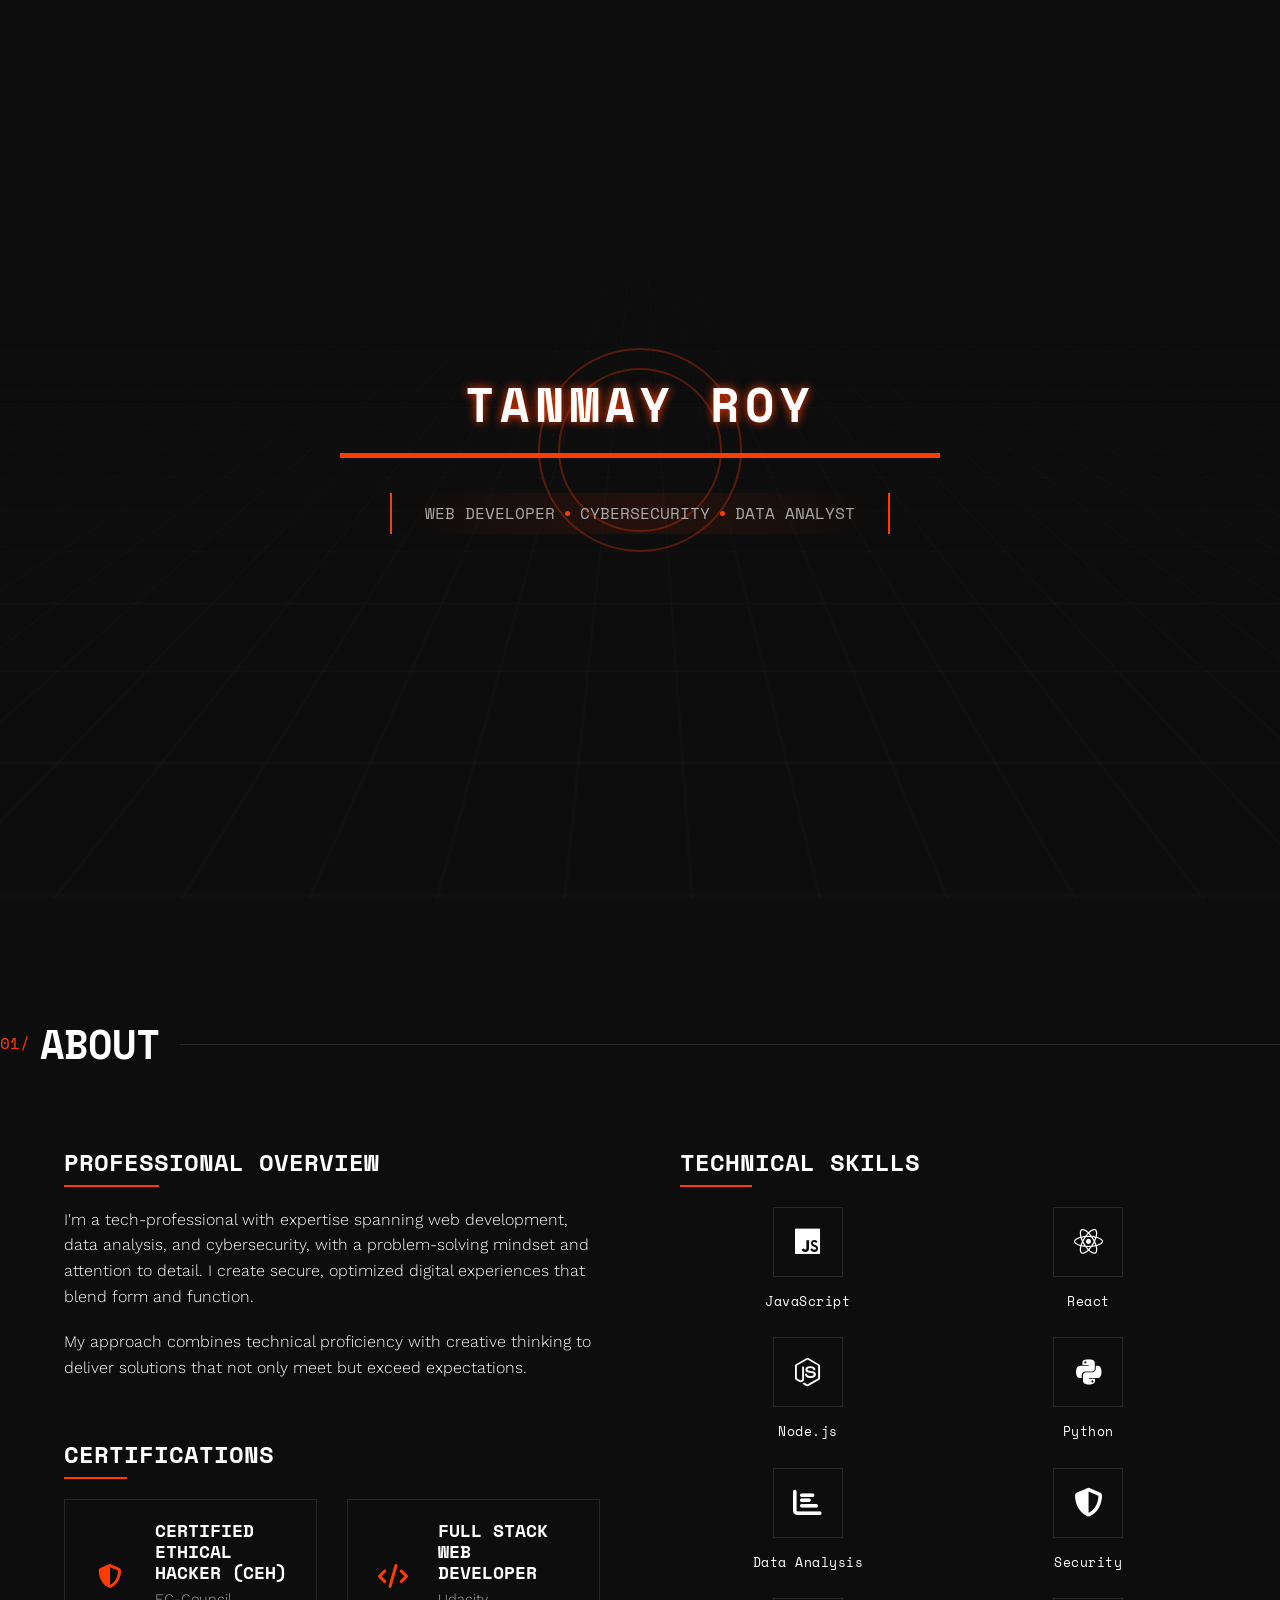
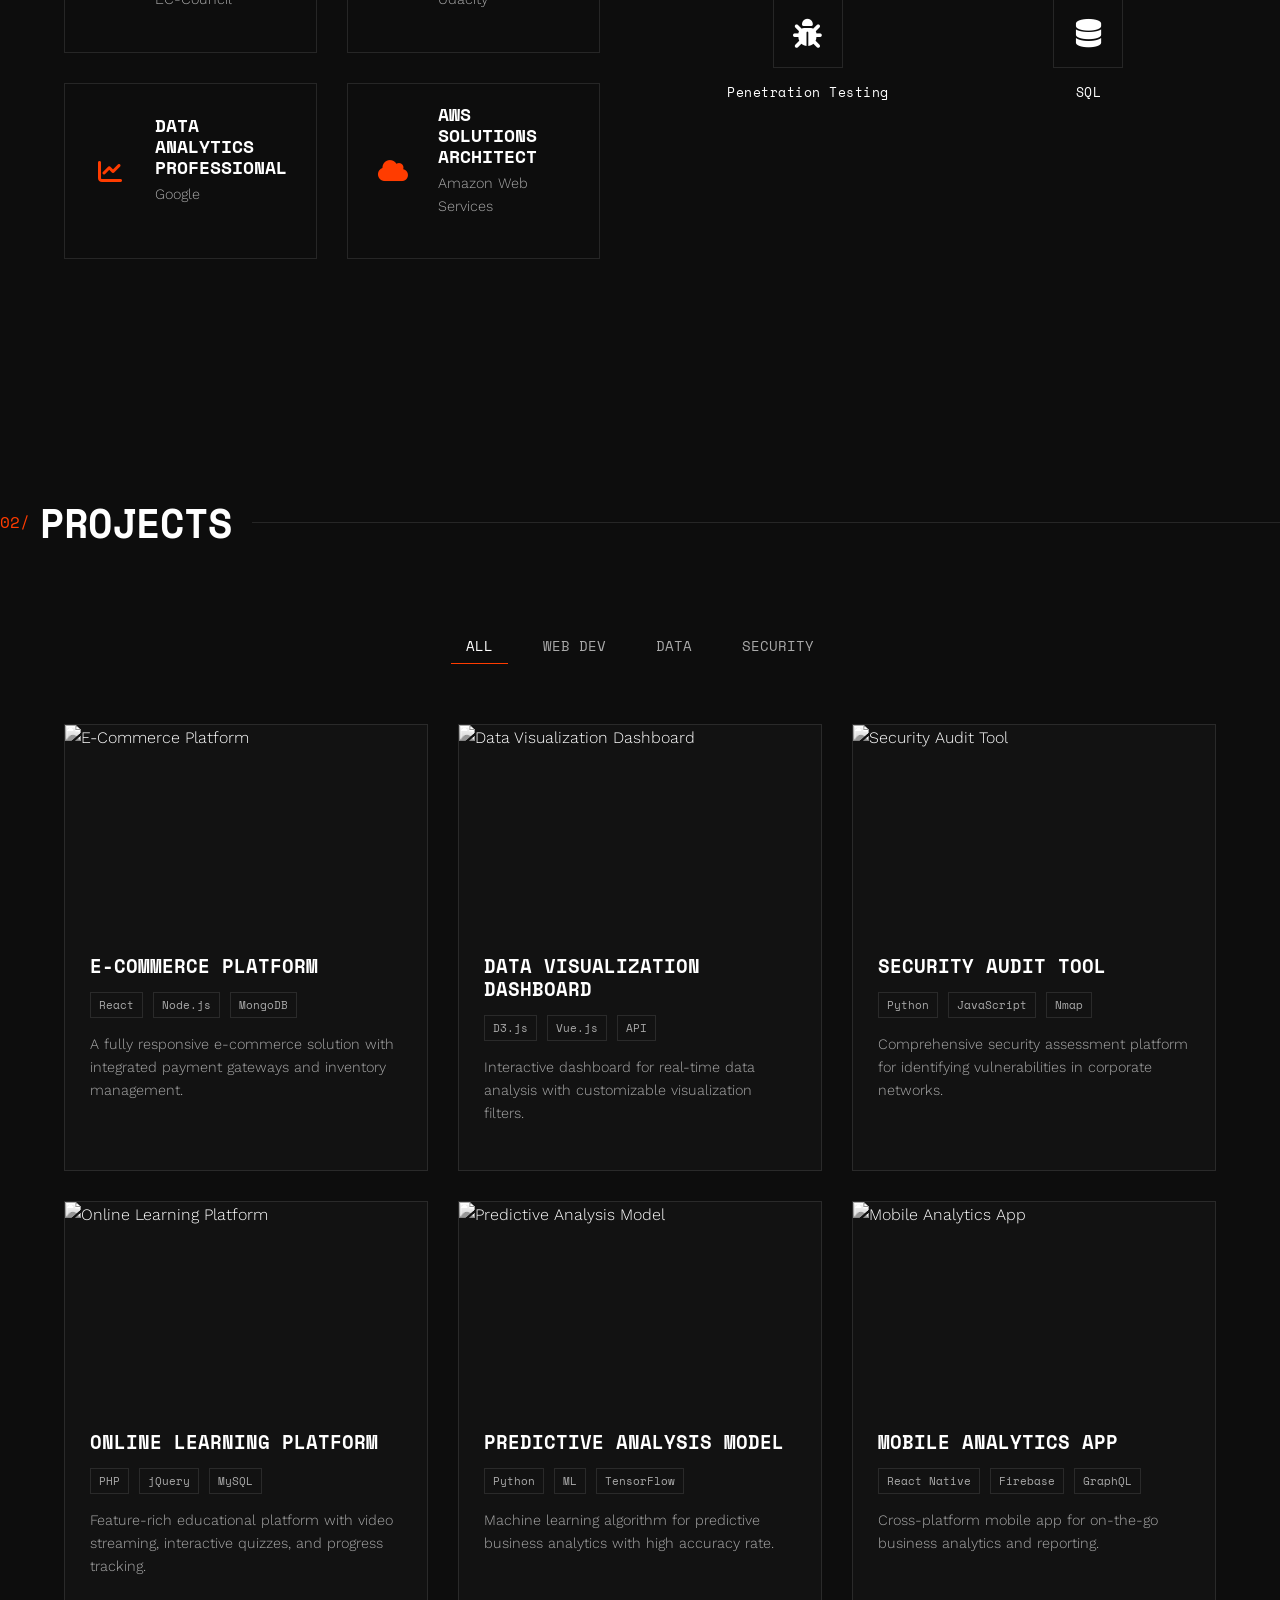
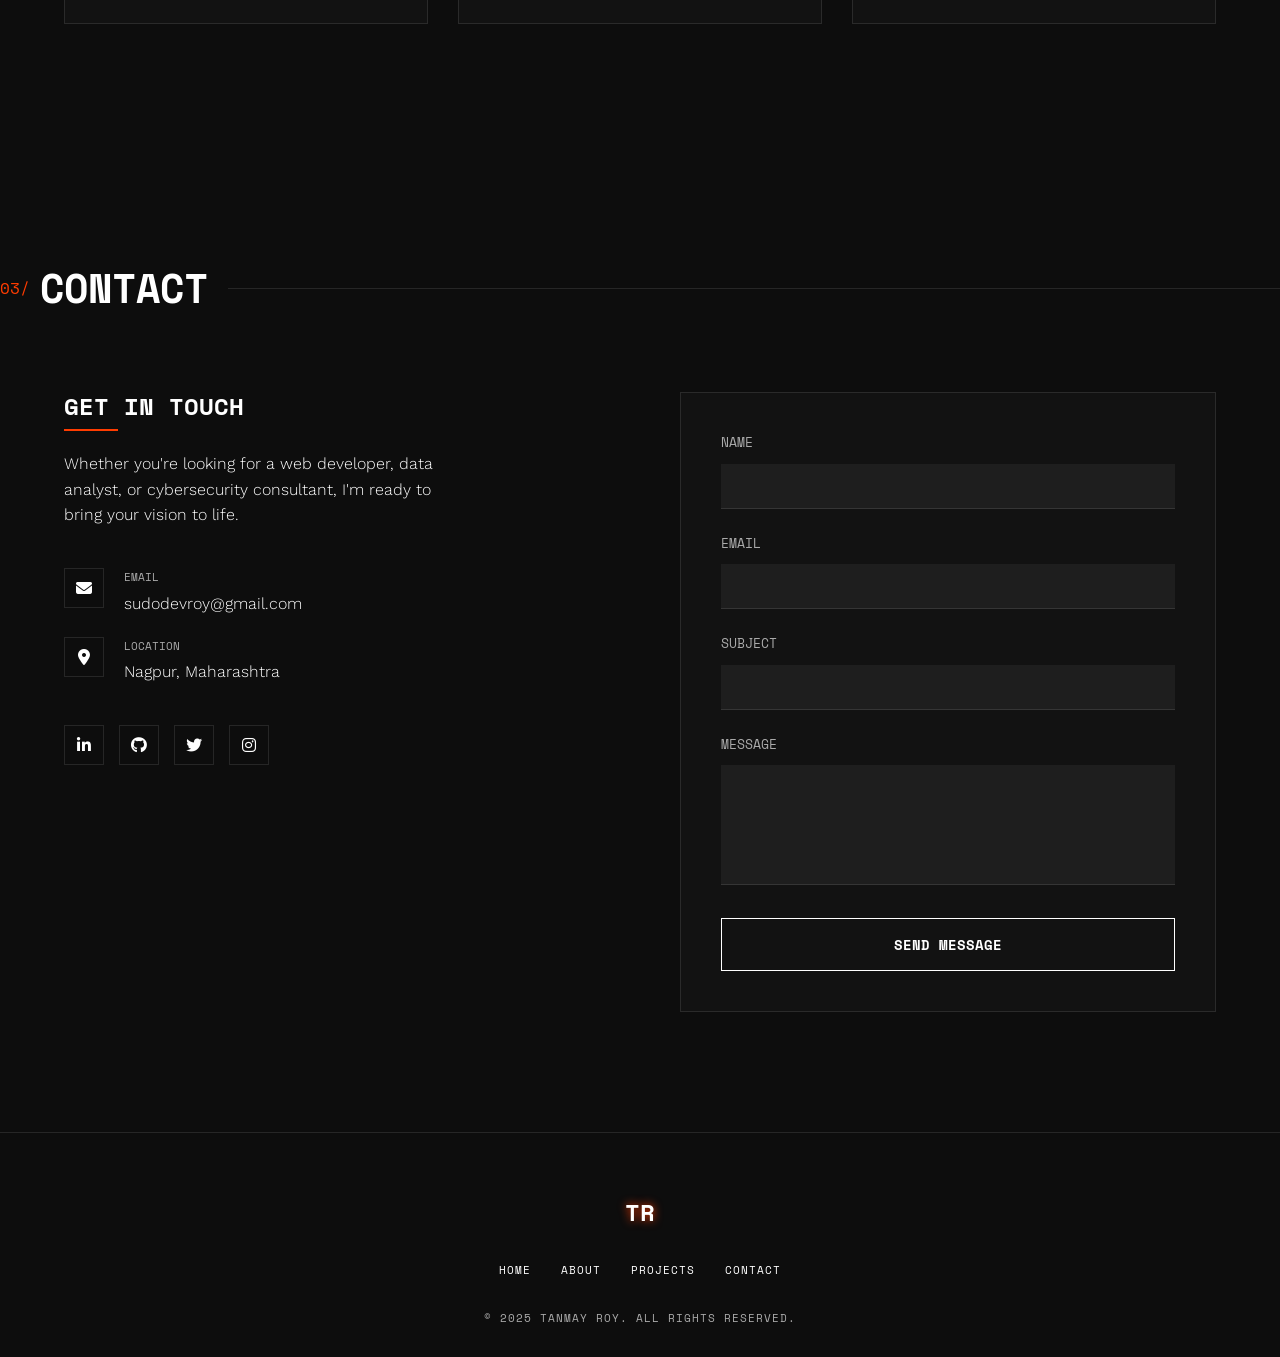
==== commit c29ac7ae: "Update index.html" ====
--- a/index.html
+++ b/index.html
@@ -361,7 +361,7 @@
                 <a href="#contact">CONTACT</a>
             </div>
             <div class="footer-copyright">
-                &copy; 2023 TANMAY ROY. ALL RIGHTS RESERVED.
+                &copy; 2025 TANMAY ROY. ALL RIGHTS RESERVED.
             </div>
         </div>
     </footer>
@@ -370,4 +370,4 @@
 
     <script src="./assets/js/main.js"></script>
 </body>
-</html>+</html>
